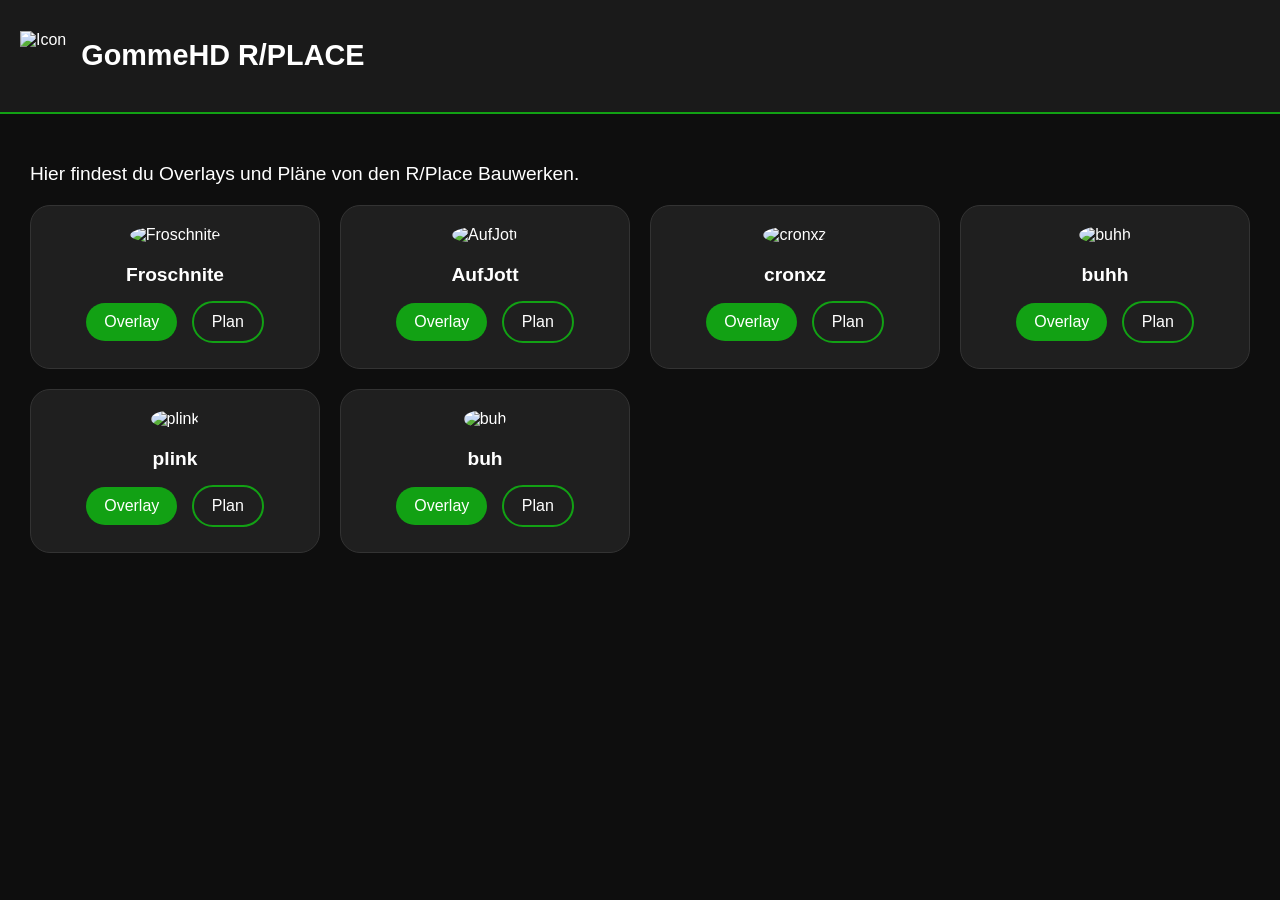
==== place/index.html @ 370ad7f9 "place24 rename" ====
<!DOCTYPE html>
<html lang="de">
<head>
  <meta charset="UTF-8" />
  <meta name="viewport" content="width=device-width, initial-scale=1.0"/>
  <title>GommeHD R/PLACE</title>
  <link rel="stylesheet" href="style.css" />
  <link rel="icon" type="image/x-icon" href="https://cdn.7tv.app/emote/60ff1f522a53ff4884302228/4x.webp" />
  <meta property="og:title" content="GOMMEHD R/PLACE" />
  <meta property="og:description" content="GOMMEHD R/PLACE Projekte und Pläne" />
  <meta property="og:image" content="https://cdn.7tv.app/emote/60ff1f522a53ff4884302228/4x.webp" />
  <meta property="og:url" content="https://notle0nard.github.io/froschnite" />
</head>
<body>
  <header class="header">
    <img src="https://cdn.7tv.app/emote/60ff1f522a53ff4884302228/4x.webp" alt="Icon" />
    <h1>GommeHD R/PLACE</h1>
  </header>

  <main class="content">
    <p class="intro">Hier findest du Overlays und Pläne von den R/Place Bauwerken.</p>

    <div class="project-grid">
      <!-- Einzelne Projektkarten -->
      <div class="project-card">
        <img src="https://cdn.7tv.app/emote/621ab26aaff1c45709b4b2fa/4x.webp" alt="Froschnite" />
        <h2>Froschnite</h2>
        <a href="https://xlolmyy.github.io/place/froschnite/" target="_blank" class="btn">Overlay</a>
        <a href="https://xlolmyy.github.io/place/plan/froschnite.png" target="_blank" class="btn secondary">Plan</a>
      </div>

      <div class="project-card">
        <img src="https://cdn.7tv.app/emote/64ff04ca6aaee579512ee6cf/4x.webp" alt="AufJott" />
        <h2>AufJott</h2>
        <a href="https://notle0nard.github.io/aufjott/" target="_blank" class="btn">Overlay</a>
        <a href="https://xlolmyy.github.io/place/plan/aufjott.png" target="_blank" class="btn secondary">Plan</a>
      </div>

      <div class="project-card">
        <img src="https://kappa.lol/Y9jen" alt="cronxz" />
        <h2>cronxz</h2>
        <a href="https://xlolmyy.github.io/place/cronxz/" target="_blank" class="btn">Overlay</a>
        <a href="https://xlolmyy.github.io/place/plan/cronxz.png" target="_blank" class="btn secondary">Plan</a>
      </div>

      <div class="project-card">
        <img src="https://cdn.7tv.app/emote/61d679c83d52bb5c33c4f9a6/4x.webp" alt="buhh" />
        <h2>buhh</h2>
        <a href="https://xlolmyy.github.io/place/buhh/" target="_blank" class="btn">Overlay</a>
        <a href="https://xlolmyy.github.io/place/plan/buhh.png" target="_blank" class="btn secondary">Plan</a>
      </div>

      <div class="project-card">
        <img src="https://cdn.7tv.app/emote/6501ea45bad3f314ff03f597/4x.webp" alt="plink" />
        <h2>plink</h2>
        <a href="https://xlolmyy.github.io/place/plink/" target="_blank" class="btn">Overlay</a>
        <a href="https://xlolmyy.github.io/place/plan/plink.png" target="_blank" class="btn secondary">Plan</a>
      </div>

      <div class="project-card">
        <img src="https://cdn.7tv.app/emote/63cec0c12ba67946677a463e/4x.webp" alt="buh" />
        <h2>buh</h2>
        <a href="https://xlolmyy.github.io/place/buh/" target="_blank" class="btn">Overlay</a>
        <a href="https://xlolmyy.github.io/place/plan/buh.png" target="_blank" class="btn secondary">Plan</a>
      </div>
    </div>
  </main>
</body>
</html>
---- place/style.css ----
body {
    margin: 0;
    font-family: 'Segoe UI', Tahoma, Geneva, Verdana, sans-serif;
    background-color: #0e0e0e;
    color: #ffffff;
  }
  
  .header {
    display: flex;
    align-items: center;
    gap: 15px;
    padding: 20px;
    background-color: #1a1a1a;
    border-bottom: 2px solid #12a114;
  }
  
  .header img {
    height: 50px;
  }
  
  .header h1 {
    font-size: 1.8rem;
  }
  
  .content {
    padding: 30px;
  }
  
  .intro {
    font-size: 1.2rem;
    margin-bottom: 20px;
  }
  
  .project-grid {
    display: grid;
    gap: 20px;
    grid-template-columns: repeat(auto-fit, minmax(250px, 1fr));
  }
  
  .project-card {
    background-color: #1f1f1f;
    padding: 20px;
    border-radius: 20px;
    text-align: center;
    transition: transform 0.2s ease;
    border: 1px solid #333;
  }
  
  .project-card:hover {
    transform: translateY(-5px);
    border-color: #12a114;
  }
  
  .project-card img {
    width: 60px;
    height: 60px;
    border-radius: 50%;
    margin-bottom: 10px;
  }
  
  .project-card h2 {
    margin: 10px 0;
    font-size: 1.2rem;
  }
  
  .btn {
    display: inline-block;
    margin: 5px;
    padding: 10px 18px;
    background-color: #12a114;
    color: white;
    border: none;
    border-radius: 30px;
    text-decoration: none;
    transition: background 0.2s ease;
  }
  
  .btn:hover {
    background-color: #0f8010;
  }
  
  .btn.secondary {
    background-color: transparent;
    border: 2px solid #12a114;
  }
  
  .btn.secondary:hover {
    background-color: #12a114;
    color: #000;
  }
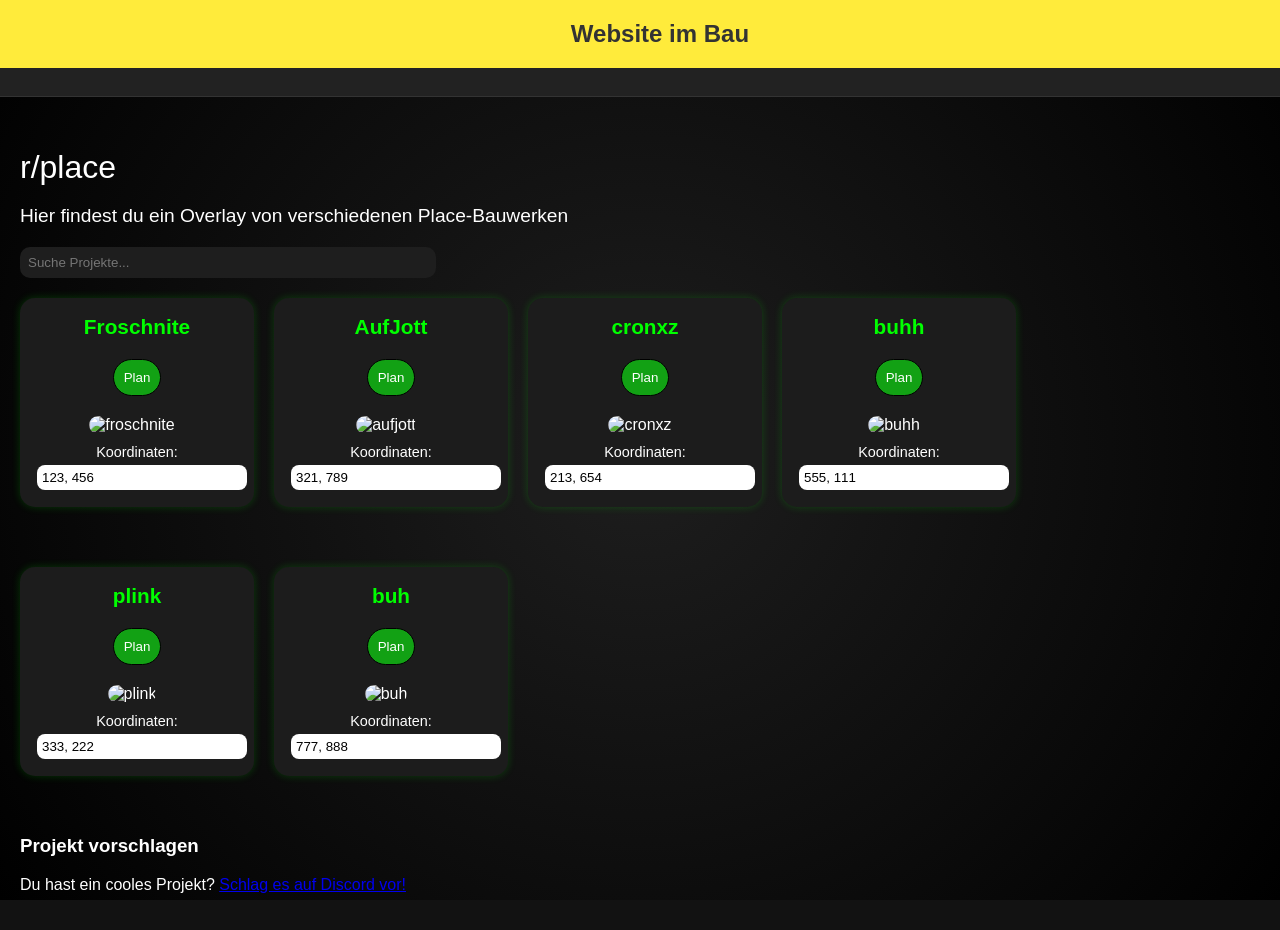
==== commit aaf07c96: "main" ====
--- a/place/index.html
+++ b/place/index.html
@@ -1,69 +1,119 @@
 <!DOCTYPE html>
 <html lang="de">
 <head>
-  <meta charset="UTF-8" />
-  <meta name="viewport" content="width=device-width, initial-scale=1.0"/>
-  <title>GommeHD R/PLACE</title>
-  <link rel="stylesheet" href="style.css" />
-  <link rel="icon" type="image/x-icon" href="https://cdn.7tv.app/emote/60ff1f522a53ff4884302228/4x.webp" />
-  <meta property="og:title" content="GOMMEHD R/PLACE" />
-  <meta property="og:description" content="GOMMEHD R/PLACE Projekte und Pläne" />
-  <meta property="og:image" content="https://cdn.7tv.app/emote/60ff1f522a53ff4884302228/4x.webp" />
-  <meta property="og:url" content="https://notle0nard.github.io/froschnite" />
+    <meta charset="UTF-8">
+    <meta name="viewport" content="width=device-width, initial-scale=1.0">
+    <title>Froschnite RPLACE</title>
+    <link rel="stylesheet" href="style.css">
+    <link rel="icon" type="image/x-icon" href="https://cdn.7tv.app/emote/60ff1f522a53ff4884302228/4x.webp">
 </head>
 <body>
-  <header class="header">
-    <img src="https://cdn.7tv.app/emote/60ff1f522a53ff4884302228/4x.webp" alt="Icon" />
-    <h1>GommeHD R/PLACE</h1>
-  </header>
+    <div id="background"></div>
+    <div id="headbar">
+        <img src="https://cdn.7tv.app/emote/60ff1f522a53ff4884302228/4x.webp" alt="ok">
+        <p id="bedgename">Gommehd r/place</p>
+    </div>
 
-  <main class="content">
-    <p class="intro">Hier findest du Overlays und Pläne von den R/Place Bauwerken.</p>
+    
+    <div class="construction-banner">
+        Website im Bau
+    </div>
+    <div class="main">
+        <p class="heading" id="first_title">r/place</p>
+        <p class="text">Hier findest du ein Overlay von verschiedenen Place-Bauwerken</p>
+        <input type="text" id="searchInput" placeholder="Suche Projekte...">
 
-    <div class="project-grid">
-      <!-- Einzelne Projektkarten -->
-      <div class="project-card">
-        <img src="https://cdn.7tv.app/emote/621ab26aaff1c45709b4b2fa/4x.webp" alt="Froschnite" />
-        <h2>Froschnite</h2>
-        <a href="https://xlolmyy.github.io/place/froschnite/" target="_blank" class="btn">Overlay</a>
-        <a href="https://xlolmyy.github.io/place/plan/froschnite.png" target="_blank" class="btn secondary">Plan</a>
-      </div>
+        <div id="projects">
+            <!-- Projekt-Karten hier -->
+            <div class="project" data-name="froschnite">
+                <a href="https://xlolmyy.github.io/place/froschnite/">Froschnite</a>
+                <a href="https://xlolmyy.github.io/place/plan/froschnite.png" target="_blank">
+                    <input type="button" value="Plan">
+                </a>
+                <img src="https://cdn.7tv.app/emote/621ab26aaff1c45709b4b2fa/4x.webp" alt="froschnite">
+                <div class="coords">
+                    <label>Koordinaten:</label>
+                    <input type="text" value="123, 456" readonly onclick="navigator.clipboard.writeText(this.value)">
+                </div>
+            </div>
 
-      <div class="project-card">
-        <img src="https://cdn.7tv.app/emote/64ff04ca6aaee579512ee6cf/4x.webp" alt="AufJott" />
-        <h2>AufJott</h2>
-        <a href="https://notle0nard.github.io/aufjott/" target="_blank" class="btn">Overlay</a>
-        <a href="https://xlolmyy.github.io/place/plan/aufjott.png" target="_blank" class="btn secondary">Plan</a>
-      </div>
+            <div class="project" data-name="aufjott">
+                <a href="https://notle0nard.github.io/aufjott/">AufJott</a>
+                <a href="https://xlolmyy.github.io/place/plan/aufjott.png" target="_blank">
+                    <input type="button" value="Plan">
+                </a>
+                <img src="https://cdn.7tv.app/emote/64ff04ca6aaee579512ee6cf/4x.webp" alt="aufjott">
+                <div class="coords">
+                    <label>Koordinaten:</label>
+                    <input type="text" value="321, 789" readonly onclick="navigator.clipboard.writeText(this.value)">
+                </div>
+            </div>
 
-      <div class="project-card">
-        <img src="https://kappa.lol/Y9jen" alt="cronxz" />
-        <h2>cronxz</h2>
-        <a href="https://xlolmyy.github.io/place/cronxz/" target="_blank" class="btn">Overlay</a>
-        <a href="https://xlolmyy.github.io/place/plan/cronxz.png" target="_blank" class="btn secondary">Plan</a>
-      </div>
+            <div class="project" data-name="cronxz">
+                <a href="https://xlolmyy.github.io/place/cronxz/">cronxz</a>
+                <a href="https://xlolmyy.github.io/place/plan/cronxz.png" target="_blank">
+                    <input type="button" value="Plan">
+                </a>
+                <img src="https://kappa.lol/Y9jen" alt="cronxz">
+                <div class="coords">
+                    <label>Koordinaten:</label>
+                    <input type="text" value="213, 654" readonly onclick="navigator.clipboard.writeText(this.value)">
+                </div>
+            </div>
 
-      <div class="project-card">
-        <img src="https://cdn.7tv.app/emote/61d679c83d52bb5c33c4f9a6/4x.webp" alt="buhh" />
-        <h2>buhh</h2>
-        <a href="https://xlolmyy.github.io/place/buhh/" target="_blank" class="btn">Overlay</a>
-        <a href="https://xlolmyy.github.io/place/plan/buhh.png" target="_blank" class="btn secondary">Plan</a>
-      </div>
+            <div class="project" data-name="buhh">
+                <a href="https://xlolmyy.github.io/place/buhh/">buhh</a>
+                <a href="https://xlolmyy.github.io/place/plan/buhh.png" target="_blank">
+                    <input type="button" value="Plan">
+                </a>
+                <img src="https://cdn.7tv.app/emote/61d679c83d52bb5c33c4f9a6/4x.webp" alt="buhh">
+                <div class="coords">
+                    <label>Koordinaten:</label>
+                    <input type="text" value="555, 111" readonly onclick="navigator.clipboard.writeText(this.value)">
+                </div>
+            </div>
 
-      <div class="project-card">
-        <img src="https://cdn.7tv.app/emote/6501ea45bad3f314ff03f597/4x.webp" alt="plink" />
-        <h2>plink</h2>
-        <a href="https://xlolmyy.github.io/place/plink/" target="_blank" class="btn">Overlay</a>
-        <a href="https://xlolmyy.github.io/place/plan/plink.png" target="_blank" class="btn secondary">Plan</a>
-      </div>
+            <div class="project" data-name="plink">
+                <a href="https://xlolmyy.github.io/place/plink/">plink</a>
+                <a href="https://xlolmyy.github.io/place/plan/plink.png" target="_blank">
+                    <input type="button" value="Plan">
+                </a>
+                <img src="https://cdn.7tv.app/emote/6501ea45bad3f314ff03f597/4x.webp" alt="plink">
+                <div class="coords">
+                    <label>Koordinaten:</label>
+                    <input type="text" value="333, 222" readonly onclick="navigator.clipboard.writeText(this.value)">
+                </div>
+            </div>
 
-      <div class="project-card">
-        <img src="https://cdn.7tv.app/emote/63cec0c12ba67946677a463e/4x.webp" alt="buh" />
-        <h2>buh</h2>
-        <a href="https://xlolmyy.github.io/place/buh/" target="_blank" class="btn">Overlay</a>
-        <a href="https://xlolmyy.github.io/place/plan/buh.png" target="_blank" class="btn secondary">Plan</a>
-      </div>
+            <div class="project" data-name="buh">
+                <a href="https://xlolmyy.github.io/place/buh/">buh</a>
+                <a href="https://xlolmyy.github.io/place/plan/buh.png" target="_blank">
+                    <input type="button" value="Plan">
+                </a>
+                <img src="https://cdn.7tv.app/emote/63cec0c12ba67946677a463e/4x.webp" alt="buh">
+                <div class="coords">
+                    <label>Koordinaten:</label>
+                    <input type="text" value="777, 888" readonly onclick="navigator.clipboard.writeText(this.value)">
+                </div>
+            </div>
+        </div>
+
+        <div id="no-results" style="display:none; text-align: center; margin-top: 30px;">
+            <img id="sad-img" src="dein-traures-bild.png" alt=":(" style="width: 120px; margin-bottom: 10px;">
+            <p>Kein Projekt gefunden. 😢</p>
+        </div>
+
+        <div id="suggest-box">
+            <h3>Projekt vorschlagen</h3>
+            <p>Du hast ein cooles Projekt? <a href="https://discord.gg/yourlink" target="_blank">Schlag es auf Discord vor!</a></p>
+        </div>
     </div>
-  </main>
+
+    <div id="lightbox" style="display:none">
+        <span id="lightbox-close">×</span>
+        <img id="lightbox-img" src="" alt="Lightbox Image">
+    </div>
+
+    <script src="script.js"></script>
 </body>
 </html>
--- a/place/style.css
+++ b/place/style.css
@@ -1,91 +1,217 @@
 body {
     margin: 0;
-    font-family: 'Segoe UI', Tahoma, Geneva, Verdana, sans-serif;
-    background-color: #0e0e0e;
+    font-family: Arial, sans-serif;
+    background-color: #121212;
     color: #ffffff;
-  }
-  
-  .header {
+}
+
+#background {
+    position: fixed;
+    top: 0;
+    left: 0;
+    width: 100%;
+    height: 100%;
+    background: radial-gradient(circle, #1e1e1e, #000000);
+    z-index: -1;
+}
+
+#headbar {
     display: flex;
     align-items: center;
-    gap: 15px;
-    padding: 20px;
+    padding: 12px 20px;
+    background-color: #1e1e1e;
+    border-bottom: 1px solid #333;
+}
+
+#headbar img {
+    height: 40px;
+    margin-right: 15px;
+}
+
+#bedgename {
+    font-size: 1.5em;
+    font-weight: bold;
+    color: #00ff00;
+}
+
+.main {
+    padding: 20px;
+}
+
+.heading {
+    font-size: 2em;
+    margin-bottom: 5px;
+}
+
+.text {
+    font-size: 1.2em;
+    margin-bottom: 20px;
+}
+
+#searchInput {
+    width: 100%;
+    max-width: 400px;
+    padding: 10px;
+    margin-bottom: 30px;
+    border-radius: 8px;
+    border: 1px solid #444;
+    background-color: #1e1e1e;
+    color: white;
+}
+
+.project {
+    margin-bottom: 40px;
     background-color: #1a1a1a;
-    border-bottom: 2px solid #12a114;
-  }
-  
-  .header img {
-    height: 50px;
-  }
-  
-  .header h1 {
-    font-size: 1.8rem;
-  }
-  
-  .content {
-    padding: 30px;
-  }
-  
-  .intro {
-    font-size: 1.2rem;
+    padding: 20px;
+    border-radius: 15px;
+    box-shadow: 0 0 8px rgba(0, 255, 0, 0.2);
+}
+
+.project a {
+    font-size: 1.3em;
+    font-weight: bold;
+    color: #00ff00;
+    text-decoration: none;
+    display: block;
+    margin-bottom: 10px;
+}
+
+.project img {
+    max-height: 100px;
+    margin-right: 10px;
+    border-radius: 10px;
+    cursor: pointer;
+    transition: transform 0.2s ease;
+}
+
+.project img:hover {
+    transform: scale(1.05);
+}
+
+/* Lightbox */
+#lightbox {
+    position: fixed;
+    top: 0;
+    left: 0;
+    width: 100%;
+    height: 100%;
+    background: rgba(0,0,0,0.85);
+    display: flex;
+    align-items: center;
+    justify-content: center;
+    z-index: 9999;
+    padding: 20px;
+    box-sizing: border-box;
+}
+
+#lightbox-img {
+    max-width: 90%;
+    max-height: 90%;
+    border-radius: 15px;
+}
+
+#lightbox-close {
+    position: absolute;
+    top: 30px;
+    right: 40px;
+    font-size: 2em;
+    color: #ffffff;
+    cursor: pointer;
+}
+
+#headbar {
+    display: flex;
+    align-items: center;
+    background-color: #222;
+    padding: 10px;
+    gap: 10px;
+}
+
+#bedgename {
+    font-size: 1.5rem;
+    font-weight: bold;
+}
+
+.main {
+    padding: 20px;
+}
+
+#searchInput {
+    padding: 8px;
     margin-bottom: 20px;
-  }
-  
-  .project-grid {
-    display: grid;
+    width: 100%;
+    max-width: 400px;
+    border-radius: 10px;
+    border: none;
+}
+
+#projects {
+    display: flex;
+    flex-wrap: wrap;
     gap: 20px;
-    grid-template-columns: repeat(auto-fit, minmax(250px, 1fr));
-  }
-  
-  .project-card {
-    background-color: #1f1f1f;
-    padding: 20px;
-    border-radius: 20px;
+    justify-content: flex-start;
+}
+
+.project {
+    background-color: #1c1c1c;
+    border: 2px solid transparent;
+    padding: 15px;
+    border-radius: 15px;
+    width: 200px;
     text-align: center;
-    transition: transform 0.2s ease;
-    border: 1px solid #333;
-  }
-  
-  .project-card:hover {
-    transform: translateY(-5px);
-    border-color: #12a114;
-  }
-  
-  .project-card img {
-    width: 60px;
-    height: 60px;
-    border-radius: 50%;
-    margin-bottom: 10px;
-  }
-  
-  .project-card h2 {
-    margin: 10px 0;
-    font-size: 1.2rem;
-  }
-  
-  .btn {
-    display: inline-block;
-    margin: 5px;
-    padding: 10px 18px;
+    transition: border-color 0.2s, transform 0.2s;
+}
+
+.project img {
+    max-width: 100%;
+    border-radius: 10px;
+    margin-top: 10px;
+}
+
+.project.highlight {
+    border-color: #00ff00;
+    transform: scale(1.05);
+}
+
+input[type="button"] {
+    margin-top: 10px;
+    padding: 10px;
+    border-radius: 25px;
+    border: 1px solid #000;
     background-color: #12a114;
     color: white;
+    cursor: pointer;
+    transition: all 0.2s;
+}
+
+input[type="button"]:hover {
+    background-color: #12a114;
+    color: black;
+}
+
+.coords {
+    margin-top: 10px;
+    font-size: 0.9rem;
+}
+
+.coords input {
+    width: 100%;
+    padding: 5px;
+    border-radius: 8px;
     border: none;
-    border-radius: 30px;
-    text-decoration: none;
-    transition: background 0.2s ease;
-  }
-  
-  .btn:hover {
-    background-color: #0f8010;
-  }
-  
-  .btn.secondary {
-    background-color: transparent;
-    border: 2px solid #12a114;
-  }
-  
-  .btn.secondary:hover {
-    background-color: #12a114;
-    color: #000;
-  }
-  +    margin-top: 5px;
+    cursor: pointer;
+}
+
+.construction-banner {
+    background-color: #FFEB3B;  /* Gelber Hintergrund */
+    color: #333;  /* Dunkle Schriftfarbe */
+    text-align: center;
+    padding: 20px;
+    font-size: 24px;
+    font-weight: bold;
+    position: fixed;
+    top: 0;
+    width: 100%;
+    z-index: 500;  /* Damit der Balken immer oben bleibt */
+}
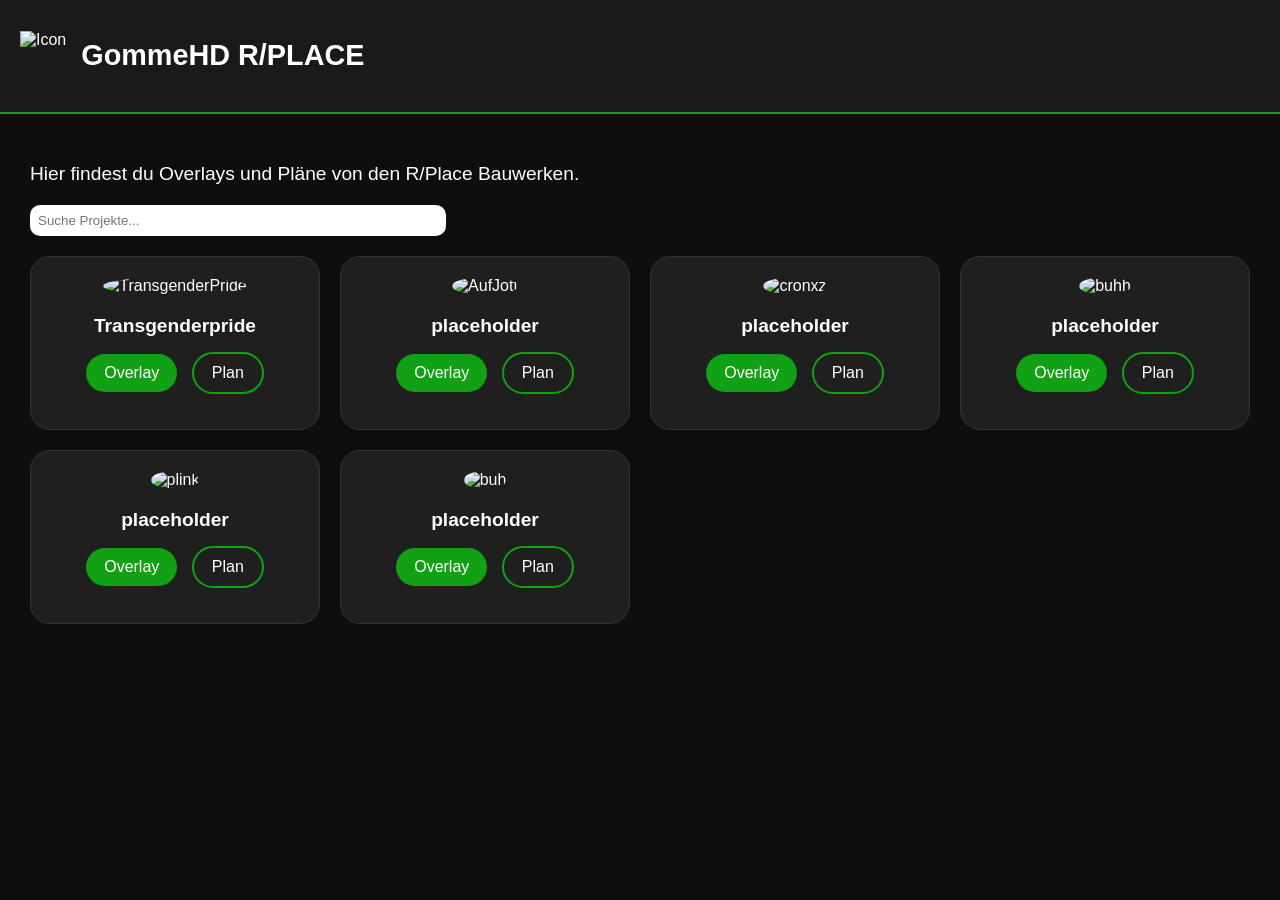
==== commit 73e8d73a: "final" ====
--- a/place/index.html
+++ b/place/index.html
@@ -1,119 +1,101 @@
 <!DOCTYPE html>
 <html lang="de">
 <head>
-    <meta charset="UTF-8">
-    <meta name="viewport" content="width=device-width, initial-scale=1.0">
-    <title>Froschnite RPLACE</title>
-    <link rel="stylesheet" href="style.css">
-    <link rel="icon" type="image/x-icon" href="https://cdn.7tv.app/emote/60ff1f522a53ff4884302228/4x.webp">
+  <meta charset="UTF-8" />
+  <meta name="viewport" content="width=device-width, initial-scale=1.0"/>
+  <title>GommeHD R/PLACE</title> 
+  <link rel="stylesheet" href="style.css" />
+  <link rel="icon" type="image/x-icon" href="https://cdn.7tv.app/emote/60ff1f522a53ff4884302228/4x.webp" />
+  <meta property="og:title" content="GOMMEHD R/PLACE" />
+  <meta property="og:description" content="GOMMEHD R/PLACE Projekte und Pläne" />
+  <meta property="og:image" content="https://cdn.7tv.app/emote/60ff1f522a53ff4884302228/4x.webp" />
+  <meta property="og:url" content="https://notle0nard.github.io/froschnite" />
 </head>
 <body>
-    <div id="background"></div>
-    <div id="headbar">
-        <img src="https://cdn.7tv.app/emote/60ff1f522a53ff4884302228/4x.webp" alt="ok">
-        <p id="bedgename">Gommehd r/place</p>
-    </div>
+  <header class="header">
+    <img src="https://cdn.7tv.app/emote/60ff1f522a53ff4884302228/4x.webp" alt="Icon" />
+    <h1>GommeHD R/PLACE</h1>
+  </header>
 
-    
-    <div class="construction-banner">
-        Website im Bau
-    </div>
-    <div class="main">
-        <p class="heading" id="first_title">r/place</p>
-        <p class="text">Hier findest du ein Overlay von verschiedenen Place-Bauwerken</p>
-        <input type="text" id="searchInput" placeholder="Suche Projekte...">
+  <main class="content">
+    <p class="intro">Hier findest du Overlays und Pläne von den R/Place Bauwerken.</p>
 
-        <div id="projects">
-            <!-- Projekt-Karten hier -->
-            <div class="project" data-name="froschnite">
-                <a href="https://xlolmyy.github.io/place/froschnite/">Froschnite</a>
-                <a href="https://xlolmyy.github.io/place/plan/froschnite.png" target="_blank">
-                    <input type="button" value="Plan">
-                </a>
-                <img src="https://cdn.7tv.app/emote/621ab26aaff1c45709b4b2fa/4x.webp" alt="froschnite">
-                <div class="coords">
-                    <label>Koordinaten:</label>
-                    <input type="text" value="123, 456" readonly onclick="navigator.clipboard.writeText(this.value)">
-                </div>
-            </div>
+    <input type="text" id="searchInput" placeholder="Suche Projekte...">
 
-            <div class="project" data-name="aufjott">
-                <a href="https://notle0nard.github.io/aufjott/">AufJott</a>
-                <a href="https://xlolmyy.github.io/place/plan/aufjott.png" target="_blank">
-                    <input type="button" value="Plan">
-                </a>
-                <img src="https://cdn.7tv.app/emote/64ff04ca6aaee579512ee6cf/4x.webp" alt="aufjott">
-                <div class="coords">
-                    <label>Koordinaten:</label>
-                    <input type="text" value="321, 789" readonly onclick="navigator.clipboard.writeText(this.value)">
-                </div>
-            </div>
+    <div class="project-grid">
+      <!-- Einzelne Projektkarten -->
+      <div class="project-card">
+        <img src="https://static-cdn.jtvnw.net/emoticons/v2/307827377/default/dark/3.0" alt="TransgenderPride" />
+        <h2>Transgenderpride</h2>
+        <a href="https://xlolmyy.github.io/place/TransgenderPride/" target="_blank" class="btn">Overlay</a>
+        <a href="https://xlolmyy.github.io/place/plan/TransgenderPride.png" target="_blank" class="btn secondary">Plan</a>
+        <div class="coords">
+          <input type="text" value="xx, xx" readonly onclick="copyCoords(this)">
+          <span class="copied-msg">Kopiert!</span>
+        </div>
+      </div>
 
-            <div class="project" data-name="cronxz">
-                <a href="https://xlolmyy.github.io/place/cronxz/">cronxz</a>
-                <a href="https://xlolmyy.github.io/place/plan/cronxz.png" target="_blank">
-                    <input type="button" value="Plan">
-                </a>
-                <img src="https://kappa.lol/Y9jen" alt="cronxz">
-                <div class="coords">
-                    <label>Koordinaten:</label>
-                    <input type="text" value="213, 654" readonly onclick="navigator.clipboard.writeText(this.value)">
-                </div>
-            </div>
+      <div class="project-card">
+        <img src="https://cdn.7tv.app/emote/64ff04ca6aaee579512ee6cf/4x.webp" alt="AufJott" />
+        <h2>placeholder</h2>
+        <a href="https://notle0nard.github.io/aufjott/" target="_blank" class="btn">Overlay</a>
+        <a href="https://xlolmyy.github.io/place/plan/aufjott.png" target="_blank" class="btn secondary">Plan</a>
+        <div class="coords">
+          <input type="text" value="123, 456" readonly onclick="copyCoords(this)">
+          <span class="copied-msg">Kopiert!</span>
+        </div>
+      </div>
 
-            <div class="project" data-name="buhh">
-                <a href="https://xlolmyy.github.io/place/buhh/">buhh</a>
-                <a href="https://xlolmyy.github.io/place/plan/buhh.png" target="_blank">
-                    <input type="button" value="Plan">
-                </a>
-                <img src="https://cdn.7tv.app/emote/61d679c83d52bb5c33c4f9a6/4x.webp" alt="buhh">
-                <div class="coords">
-                    <label>Koordinaten:</label>
-                    <input type="text" value="555, 111" readonly onclick="navigator.clipboard.writeText(this.value)">
-                </div>
-            </div>
+      <div class="project-card">
+        <img src="https://kappa.lol/Y9jen" alt="cronxz" />
+        <h2>placeholder</h2>
+        <a href="https://xlolmyy.github.io/place/cronxz/" target="_blank" class="btn">Overlay</a>
+        <a href="https://xlolmyy.github.io/place/plan/cronxz.png" target="_blank" class="btn secondary">Plan</a>
+        <div class="coords">
+          <input type="text" value="222, 333" readonly onclick="copyCoords(this)">
+          <span class="copied-msg">Kopiert!</span>
+        </div>
+      </div>
 
-            <div class="project" data-name="plink">
-                <a href="https://xlolmyy.github.io/place/plink/">plink</a>
-                <a href="https://xlolmyy.github.io/place/plan/plink.png" target="_blank">
-                    <input type="button" value="Plan">
-                </a>
-                <img src="https://cdn.7tv.app/emote/6501ea45bad3f314ff03f597/4x.webp" alt="plink">
-                <div class="coords">
-                    <label>Koordinaten:</label>
-                    <input type="text" value="333, 222" readonly onclick="navigator.clipboard.writeText(this.value)">
-                </div>
-            </div>
+      <div class="project-card">
+        <img src="https://cdn.7tv.app/emote/61d679c83d52bb5c33c4f9a6/4x.webp" alt="buhh" />
+        <h2>placeholder</h2>
+        <a href="https://xlolmyy.github.io/place/buhh/" target="_blank" class="btn">Overlay</a>
+        <a href="https://xlolmyy.github.io/place/plan/buhh.png" target="_blank" class="btn secondary">Plan</a>
+        <div class="coords">
+          <input type="text" value="444, 555" readonly onclick="copyCoords(this)">
+          <span class="copied-msg">Kopiert!</span>
+        </div>
+      </div>
 
-            <div class="project" data-name="buh">
-                <a href="https://xlolmyy.github.io/place/buh/">buh</a>
-                <a href="https://xlolmyy.github.io/place/plan/buh.png" target="_blank">
-                    <input type="button" value="Plan">
-                </a>
-                <img src="https://cdn.7tv.app/emote/63cec0c12ba67946677a463e/4x.webp" alt="buh">
-                <div class="coords">
-                    <label>Koordinaten:</label>
-                    <input type="text" value="777, 888" readonly onclick="navigator.clipboard.writeText(this.value)">
-                </div>
-            </div>
+      <div class="project-card">
+        <img src="https://cdn.7tv.app/emote/6501ea45bad3f314ff03f597/4x.webp" alt="plink" />
+        <h2>placeholder</h2>
+        <a href="https://xlolmyy.github.io/place/plink/" target="_blank" class="btn">Overlay</a>
+        <a href="https://xlolmyy.github.io/place/plan/plink.png" target="_blank" class="btn secondary">Plan</a>
+        <div class="coords">
+          <input type="text" value="777, 888" readonly onclick="copyCoords(this)">
+          <span class="copied-msg">Kopiert!</span>
         </div>
+      </div>
 
-        <div id="no-results" style="display:none; text-align: center; margin-top: 30px;">
-            <img id="sad-img" src="dein-traures-bild.png" alt=":(" style="width: 120px; margin-bottom: 10px;">
-            <p>Kein Projekt gefunden. 😢</p>
+      <div class="project-card">
+        <img src="https://cdn.7tv.app/emote/63cec0c12ba67946677a463e/4x.webp" alt="buh" />
+        <h2>placeholder</h2>
+        <a href="https://xlolmyy.github.io/place/buh/" target="_blank" class="btn">Overlay</a>
+        <a href="https://xlolmyy.github.io/place/plan/buh.png" target="_blank" class="btn secondary">Plan</a>
+        <div class="coords">
+          <input type="text" value="999, 000" readonly onclick="copyCoords(this)">
+          <span class="copied-msg">Kopiert!</span>
         </div>
-
-        <div id="suggest-box">
-            <h3>Projekt vorschlagen</h3>
-            <p>Du hast ein cooles Projekt? <a href="https://discord.gg/yourlink" target="_blank">Schlag es auf Discord vor!</a></p>
-        </div>
+      </div>
     </div>
 
     <div id="lightbox" style="display:none">
-        <span id="lightbox-close">×</span>
-        <img id="lightbox-img" src="" alt="Lightbox Image">
+      <span id="lightbox-close">×</span>
+      <img id="lightbox-img" src="" alt="Lightbox Image">
     </div>
-
-    <script src="script.js"></script>
+  </main>
+   <script src="script.js"></script>
 </body>
 </html>
--- a/place/style.css
+++ b/place/style.css
@@ -1,195 +1,112 @@
 body {
     margin: 0;
-    font-family: Arial, sans-serif;
-    background-color: #121212;
+    font-family: 'Segoe UI', Tahoma, Geneva, Verdana, sans-serif;
+    background-color: #0e0e0e;
     color: #ffffff;
-}
-
-#background {
-    position: fixed;
-    top: 0;
-    left: 0;
-    width: 100%;
-    height: 100%;
-    background: radial-gradient(circle, #1e1e1e, #000000);
-    z-index: -1;
-}
-
-#headbar {
+  }
+  
+  .header {
     display: flex;
     align-items: center;
-    padding: 12px 20px;
-    background-color: #1e1e1e;
-    border-bottom: 1px solid #333;
-}
-
-#headbar img {
-    height: 40px;
-    margin-right: 15px;
-}
-
-#bedgename {
-    font-size: 1.5em;
-    font-weight: bold;
-    color: #00ff00;
-}
-
-.main {
+    gap: 15px;
     padding: 20px;
-}
-
-.heading {
-    font-size: 2em;
-    margin-bottom: 5px;
-}
-
-.text {
-    font-size: 1.2em;
+    background-color: #1a1a1a;
+    border-bottom: 2px solid #12a114;
+  }
+  
+  .header img {
+    height: 50px;
+  }
+  
+  .header h1 {
+    font-size: 1.8rem;
+  }
+  
+  .content {
+    padding: 30px;
+  }
+  
+  .intro {
+    font-size: 1.2rem;
     margin-bottom: 20px;
-}
-
-#searchInput {
-    width: 100%;
-    max-width: 400px;
-    padding: 10px;
-    margin-bottom: 30px;
-    border-radius: 8px;
-    border: 1px solid #444;
-    background-color: #1e1e1e;
-    color: white;
-}
-
-.project {
-    margin-bottom: 40px;
-    background-color: #1a1a1a;
+  }
+  
+  .project-grid {
+    display: grid;
+    gap: 20px;
+    grid-template-columns: repeat(auto-fit, minmax(250px, 1fr));
+  }
+  
+  .project-card {
+    background-color: #1f1f1f;
     padding: 20px;
-    border-radius: 15px;
-    box-shadow: 0 0 8px rgba(0, 255, 0, 0.2);
-}
-
-.project a {
-    font-size: 1.3em;
-    font-weight: bold;
-    color: #00ff00;
-    text-decoration: none;
-    display: block;
+    border-radius: 20px;
+    text-align: center;
+    transition: transform 0.2s ease;
+    border: 1px solid #333;
+  }
+  
+  .project-card:hover {
+    transform: translateY(-5px);
+    border-color: #12a114;
+  }
+  
+  .project-card img {
+    width: 60px;
+    height: 60px;
+    border-radius: 50%;
     margin-bottom: 10px;
-}
-
-.project img {
-    max-height: 100px;
-    margin-right: 10px;
-    border-radius: 10px;
-    cursor: pointer;
-    transition: transform 0.2s ease;
-}
-
-.project img:hover {
-    transform: scale(1.05);
-}
-
-/* Lightbox */
-#lightbox {
-    position: fixed;
-    top: 0;
-    left: 0;
-    width: 100%;
-    height: 100%;
-    background: rgba(0,0,0,0.85);
-    display: flex;
-    align-items: center;
-    justify-content: center;
-    z-index: 9999;
-    padding: 20px;
-    box-sizing: border-box;
-}
-
-#lightbox-img {
-    max-width: 90%;
-    max-height: 90%;
-    border-radius: 15px;
-}
-
-#lightbox-close {
-    position: absolute;
-    top: 30px;
-    right: 40px;
-    font-size: 2em;
-    color: #ffffff;
-    cursor: pointer;
-}
-
-#headbar {
-    display: flex;
-    align-items: center;
-    background-color: #222;
-    padding: 10px;
-    gap: 10px;
-}
-
-#bedgename {
-    font-size: 1.5rem;
-    font-weight: bold;
-}
-
-.main {
-    padding: 20px;
-}
-
-#searchInput {
-    padding: 8px;
-    margin-bottom: 20px;
-    width: 100%;
-    max-width: 400px;
-    border-radius: 10px;
-    border: none;
-}
-
-#projects {
-    display: flex;
-    flex-wrap: wrap;
-    gap: 20px;
-    justify-content: flex-start;
-}
-
-.project {
-    background-color: #1c1c1c;
-    border: 2px solid transparent;
-    padding: 15px;
-    border-radius: 15px;
-    width: 200px;
-    text-align: center;
-    transition: border-color 0.2s, transform 0.2s;
-}
-
-.project img {
-    max-width: 100%;
-    border-radius: 10px;
-    margin-top: 10px;
-}
-
-.project.highlight {
-    border-color: #00ff00;
-    transform: scale(1.05);
-}
-
-input[type="button"] {
-    margin-top: 10px;
-    padding: 10px;
-    border-radius: 25px;
-    border: 1px solid #000;
+  }
+  
+  .project-card h2 {
+    margin: 10px 0;
+    font-size: 1.2rem;
+  }
+
+  .project-card.highlight {
+    border-color: #12a114;
+    animation: glow 1.5s ease-in-out infinite alternate;
+    transition: box-shadow 0.3s ease;
+  }
+  
+  @keyframes glow {
+    from {
+      box-shadow: 0 0 5px #12a114;
+    }
+    to {
+      box-shadow: 0 0 15px #12a114;
+    }
+  }
+  
+  
+  .btn {
+    display: inline-block;
+    margin: 5px;
+    padding: 10px 18px;
     background-color: #12a114;
     color: white;
-    cursor: pointer;
-    transition: all 0.2s;
-}
-
-input[type="button"]:hover {
+    border: none;
+    border-radius: 30px;
+    text-decoration: none;
+    transition: background 0.2s ease;
+  }
+  
+  .btn:hover {
+    background-color: #0f8010;
+  }
+  
+  .btn.secondary {
+    background-color: transparent;
+    border: 2px solid #12a114;
+  }
+  
+  .btn.secondary:hover {
     background-color: #12a114;
-    color: black;
-}
-
-.coords {
+    color: #000;
+  }
+  
+
+  .coords {
     margin-top: 10px;
     font-size: 0.9rem;
 }
@@ -203,15 +120,98 @@
     cursor: pointer;
 }
 
-.construction-banner {
-    background-color: #FFEB3B;  /* Gelber Hintergrund */
-    color: #333;  /* Dunkle Schriftfarbe */
-    text-align: center;
-    padding: 20px;
-    font-size: 24px;
-    font-weight: bold;
-    position: fixed;
-    top: 0;
-    width: 100%;
-    z-index: 500;  /* Damit der Balken immer oben bleibt */
-}+
+#searchInput {
+  padding: 8px;
+  margin-bottom: 20px;
+  width: 100%;
+  max-width: 400px;
+  border-radius: 10px;
+  border: none;
+}
+
+
+#projects {
+  display: flex;
+  flex-wrap: wrap;
+  gap: 20px;
+  justify-content: flex-start;
+}
+
+.project {
+  background-color: #1c1c1c;
+  border: 2px solid transparent;
+  padding: 15px;
+  border-radius: 15px;
+  width: 200px;
+  text-align: center;
+  transition: border-color 0.2s, transform 0.2s;
+}
+
+.project img {
+  max-width: 100%;
+  border-radius: 10px;
+  margin-top: 10px;
+}
+
+.project.highlight {
+  border-color: #00ff00;
+  transform: scale(1.05);
+}
+
+input[type="button"] {
+  margin-top: 10px;
+  padding: 10px;
+  border-radius: 25px;
+  border: 1px solid #000;
+  background-color: #12a114;
+  color: white;
+  cursor: pointer;
+  transition: all 0.2s;
+}
+
+input[type="button"]:hover {
+  background-color: #12a114;
+  color: black;
+}
+
+
+/* ... dein bisheriger CSS-Code oben ... */
+
+.coords {
+    position: relative;
+    margin-top: 10px;
+    display: flex;
+    justify-content: center;
+    align-items: center;
+  }
+  
+  .coords input {
+    display: none;
+    padding: 5px 10px;
+    border-radius: 8px;
+    border: none;
+    background-color: #12a114;
+    color: white;
+    cursor: pointer;
+    transition: all 0.2s ease;
+    font-size: 0.9rem;
+  }
+  
+  .project-card:hover .coords input {
+    display: block;
+  }
+  
+  .copied-msg {
+    display: none;
+    position: absolute;
+    top: 100%;
+    margin-top: 5px;
+    font-size: 0.8rem;
+    color: #12a114;
+  }
+  
+  .coords.show-feedback .copied-msg {
+    display: block;
+  }
+  
